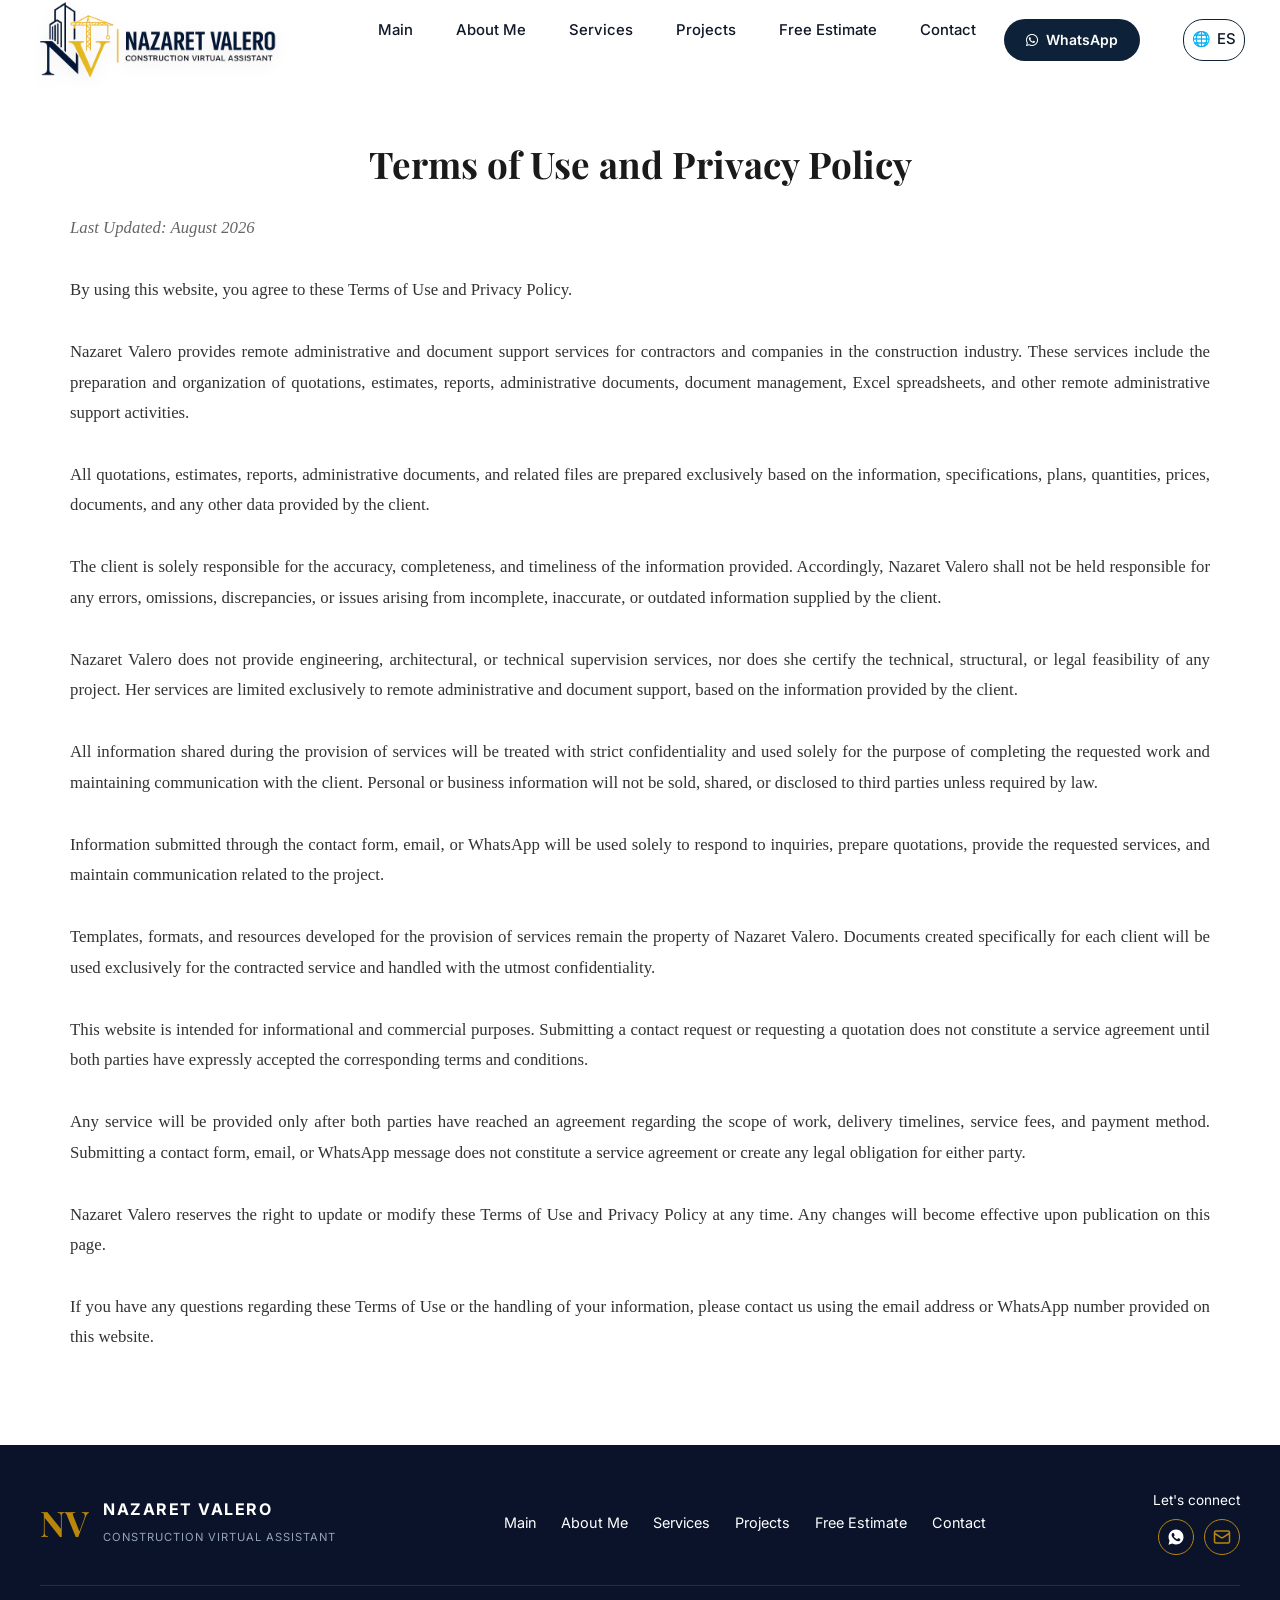
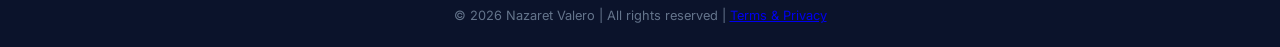
==== legal-en.html @ 1bdea9a3 "Add files via upload" ====
<!DOCTYPE html>
<html lang="en">
<head>
    <meta charset="UTF-8">
    <meta name="viewport" content="width=device-width, initial-scale=1.0">
    <meta name="google" content="notranslate">
    <title>Nazaret Valero | Construction Virtual Assistant</title>
    <!-- Tipografía Profesional Google Fonts -->
    <link rel="preconnect" href="https://fonts.googleapis.com">
    <link rel="preconnect" href="https://fonts.gstatic.com" crossorigin>
    <link href="https://fonts.googleapis.com/css2?family=Inter:wght@400;500;600;700&family=Playfair+Display:wght@600;700&display=swap" rel="stylesheet">
    
    <!-- CONEXIÓN CON EL CSS -->
    <link rel="stylesheet" href="Nazaret-styles.css">
    <link rel="stylesheet" href="https://cdnjs.cloudflare.com/ajax/libs/font-awesome/6.4.0/css/all.min.css">
</head>
<body>

    <!-- 1. BARRA DE NAVEGACIÓN SUPERIOR -->
<!-- 1. BARRA DE NAVEGACIÓN SUPERIOR -->
<header class="main-header">
  <div class="nav-container">
    
    <div class="logo-area">
      <img src="imagenes.img/logo.jpeg" alt="Nazaret Valero Logo" class="logo">
    </div>

    <!-- Botón hamburguesa con su función de clic -->
    <button class="menu-toggle" id="menu-toggle" onclick="toggleMenu()" aria-label="Abrir menú">
      <i class="fas fa-bars"></i>
    </button>

    <!-- Menú desplegable -->
    <nav class="nav-links" id="nav-links">
      <a href="Nazareten-index.html#hero" data-i18n="navHome" aria-label="Inicio" onclick="closeMenu()">Main</a>
      <a href="Nazareten-index.html#about" data-i18n="navAbout" onclick="closeMenu()">About Me</a>
      <a href="Nazareten-index.html#services" data-i18n="navServices" onclick="closeMenu()">Services</a>
      <a href="Nazareten-index.html#portfolio" data-i18n="navPortfolio" onclick="closeMenu()">Projects</a>
      <a href="Nazareten-index.html#free-estimate" data-i18n="navEstimate" onclick="closeMenu()">Free Estimate</a>
      <a href="Nazareten-index.html#contact" data-i18n="navContact" onclick="closeMenu()">Contact</a>

      <!-- Botones de acción integrados para que bajen en el menú móvil -->
      <a href="https://wa.me/573196972645" target="_blank" class="whatsapp-btn">
        <i class="fab fa-whatsapp"></i> WhatsApp
      </a>

      <a href="legal-es.html" class="lang-btn">
  🌐  <span id="lang-text">ES</span>
      </a>
    </nav>

  </div>
</header>

<main class="legal-container">
  <h1>Terms of Use and Privacy Policy</h1>
  <p><em>Last Updated: August 2026</em></p>

  <p>By using this website, you agree to these Terms of Use and Privacy Policy.</p>

  <p>Nazaret Valero provides remote administrative and document support services for contractors and companies in the construction industry. These services include the preparation and organization of quotations, estimates, reports, administrative documents, document management, Excel spreadsheets, and other remote administrative support activities.</p>

  <p>All quotations, estimates, reports, administrative documents, and related files are prepared exclusively based on the information, specifications, plans, quantities, prices, documents, and any other data provided by the client.</p>

  <p>The client is solely responsible for the accuracy, completeness, and timeliness of the information provided. Accordingly, Nazaret Valero shall not be held responsible for any errors, omissions, discrepancies, or issues arising from incomplete, inaccurate, or outdated information supplied by the client.</p>

  <p>Nazaret Valero does not provide engineering, architectural, or technical supervision services, nor does she certify the technical, structural, or legal feasibility of any project. Her services are limited exclusively to remote administrative and document support, based on the information provided by the client.</p>

  <p>All information shared during the provision of services will be treated with strict confidentiality and used solely for the purpose of completing the requested work and maintaining communication with the client. Personal or business information will not be sold, shared, or disclosed to third parties unless required by law.</p>

  <p>Information submitted through the contact form, email, or WhatsApp will be used solely to respond to inquiries, prepare quotations, provide the requested services, and maintain communication related to the project.</p>

  <p>Templates, formats, and resources developed for the provision of services remain the property of Nazaret Valero. Documents created specifically for each client will be used exclusively for the contracted service and handled with the utmost confidentiality.</p>

  <p>This website is intended for informational and commercial purposes. Submitting a contact request or requesting a quotation does not constitute a service agreement until both parties have expressly accepted the corresponding terms and conditions.</p>

  <p>Any service will be provided only after both parties have reached an agreement regarding the scope of work, delivery timelines, service fees, and payment method. Submitting a contact form, email, or WhatsApp message does not constitute a service agreement or create any legal obligation for either party.</p>

  <p>Nazaret Valero reserves the right to update or modify these Terms of Use and Privacy Policy at any time. Any changes will become effective upon publication on this page.</p>

  <p>If you have any questions regarding these Terms of Use or the handling of your information, please contact us using the email address or WhatsApp number provided on this website.</p>
</main>

<!-- PIE DE PÁGINA (FOOTER) -->
<footer class="main-footer">
  <div class="footer-container">
    
    <!-- Branding -->
    <div class="footer-brand">
     <span class="brand-monogram notranslate" translate="no">NV</span>
      <div class="brand-text">
        <h3>NAZARET VALERO</h3>
        <span>CONSTRUCTION VIRTUAL ASSISTANT</span>
      </div>
    </div>

    <!-- Links de Navegación -->
    <ul class="footer-nav">
      <li><a href="Nazareten-index.html#hero" aria-label="Inicio">Main</a></li>
      <li><a href="Nazareten-index.html#about">About Me</a></li>
      <li><a href="Nazareten-index.html#services">Services</a></li>
      <li><a href="Nazareten-index.html#portfolio">Projects</a></li>
      <li><a href="Nazareten-index.html#free-estimate">Free Estimate</a></li>
      <li><a href="Nazareten-index.html#contact">Contact</a></li>
    </ul>

       <!-- Contacto Directo: WhatsApp y Email (Iconos Circulares) -->
    <div class="footer-social">
      <span>Let's connect</span>
      <div class="social-icons">
        <!-- Icono WhatsApp Circular -->
        <a href="https://wa.me/573196972645" target="_blank" title="WhatsApp" class="btn-footer-circle btn-wa-circle">
          <svg width="18" height="18" viewBox="0 0 24 24" fill="#ffffff"><path d="M12.031 2c-5.517 0-9.993 4.476-9.993 9.993 0 1.763.459 3.483 1.332 5.003l-1.417 5.176 5.297-1.389c1.472.802 3.137 1.222 4.781 1.222 5.517 0 9.993-4.476 9.993-9.993s-4.476-9.993-9.993-9.993zm5.834 14.161c-.247.693-1.221 1.282-1.996 1.448-.528.113-1.218.204-3.535-.757-2.966-1.229-4.872-4.248-5.02-4.444-.147-.197-1.201-1.602-1.201-3.056 0-1.454.757-2.17 1.026-2.463.269-.293.588-.366.783-.366.196 0 .392.001.563.01.183.009.429-.069.672.514.247.593.842 2.054.915 2.203.073.149.122.322.024.516-.098.196-.147.319-.293.491-.147.172-.31.385-.443.518-.147.147-.301.307-.129.602.172.295.765 1.263 1.642 2.045 1.129 1.004 2.08 1.315 2.375 1.462.295.147.466.122.638-.073.172-.196.735-.857.931-1.151.196-.295.392-.245.662-.147.269.098 1.716.809 2.01 1.054.295.245.295.589.048 1.282z"/></svg>
        </a>
        
        <!-- Icono Email Circular con enlace directo -->
    <!-- Abre directamente la pantalla de redacción de Gmail -->
<a href="https://mail.google.com/mail/?view=cm&fs=1&to=valeronazaretassistant@gmail.com" target="_blank" title="Email" class="btn-footer-circle">
  <svg width="18" height="18" viewBox="0 0 24 24" fill="none" stroke="#b8860b" stroke-width="2">
    <rect x="2" y="4" width="20" height="16" rx="2"/>
    <path d="m22 7-8.97 5.7a1.94 1.94 0 0 1-2.06 0L2 7"/>
  </svg>
</a>
      </div>
    </div>

  </div>
  
  <div class="footer-bottom">
    <p>© 2026 Nazaret Valero | All rights reserved | <a href="legal-en.html/" class="legal-link">Terms & Privacy</a></p>
  </div>

</footer>
    <!-- CONEXIÓN CON EL JAVASCRIPT -->
    <script src="Nazaret-script.js"></script>
</body>
</html>
---- Nazaret-styles.css ----
/* ==========================================================================
   NAZARET VALERO - ARCHIVO CSS COMPLETAMENTE NUEVO (CORREGIDO)
   ========================================================================== */

*, *::before, *::after {
    box-sizing: border-box;
    margin: 0;
    padding: 0;
}

html {
    scroll-behavior: smooth;
}

body {
    font-family: 'Inter', sans-serif;
    background-color: #ffffff;
    color: #1e293b;
    line-height: 1.6;
}

/* 1. Barra superior con altura fija */
.main-header {
    z-index: 1000;
    padding: 0;
    height: 80px; /* Fijamos la altura de la barra para que no crezca */
    position: relative;
    background-color: #ffffff; /* Ajusta al color de tu cabecera */
}

/* 2. Contenedor que mantiene todo alineado */
.nav-container {
    max-width: 1270px;
    margin: 0 auto;
    padding: 0 20px;
    height: 100%;
    display: flex;
    justify-content: space-between;
    align-items: center;
    position: relative; /* Mantiene la referencia para el logo */
}

/* 3. Área del logo liberada del tamaño de la barra */
.logo-area {
    position: absolute; /* ¡Clave! Lo saca del flujo para que no altere el alto de la barra */
    left: 0px;
    top: 60%;
    transform: translateY(-50%); /* Centra el logo perfectamente con respecto a la barra */
    z-index: 1001;
}

/* 4. Tu logo con el tamaño grande que necesitas */
.logo {
    height: 200px; /* Aquí le das el tamaño grande que quieras para que se lean perfecto las letras */
    width: auto;
    display: block;
    filter: drop-shadow(0px 4px 8px rgba(0, 0, 0, 0.08)); /* Sombra suave para que resalte si sobresale */
}

/* 5. Asegurar que los enlaces sigan a la derecha sin moverse */
.nav-links {
    margin-left: auto; /* Empuja el menú a la derecha */
    display: flex;
    gap: 3px;
    list-style: none;
}

.nav-links a {
    color: #111827 !important;
    text-decoration: none;
    font-weight: 500;
    font-size: 0.93rem;
    margin-left: 30px;
    margin-right: 10px;
    transition: color 0.3s ease;
}

.nav-links a:hover {
    color: #a38136 !important; /* Naranja Óxido */
}

/* Estilo principal del botón de WhatsApp */
.nav-links a.whatsapp-btn {
    display: inline-flex;
    align-items: center;
    gap: 8px;
    background-color: #0d2238; /* Azul oscuro */
    color: #ffffff !important; /* El !important asegura que las letras sean BLANCAS */
    padding: 10px 22px;
    border-radius: 50px;
    text-decoration: none;
    font-weight: 600;
    font-size: 14px;
    transition: all 0.3s ease;
    margin-left: 15px;
}

/* Forzar que el icono de Font Awesome también sea blanco */
.nav-links a.whatsapp-btn i {
    color: #ffffff !important;
    font-size: 14px;
}

/* Efecto al pasar el cursor por encima (Hover) */
.nav-links a.whatsapp-btn:hover {
    background-color: #1a365d;
    color: #a38136 !important;
}
/* Tamaño del icono de WhatsApp */
.whatsapp-btn i {
    font-size: 14px;
}

.lang-btn {
  background: transparent;
  border: 1px solid #0d2238;
  color: #0d2238;
  padding: 6px 8px;
  border-radius: 20px;
  cursor: pointer;
  font-weight: 600;
  font-size: 14px;
  display: inline-flex;
  align-items: center;
  gap: 6px;
  transition: all 0.3s ease;
}

.lang-btn:hover {
  background: #0d2238;
  color: #ffffff;
}

/* ======================================================
   SOLO PARA CELULARES (No altera nada en computadora)
   ====================================================== */
@media screen and (max-width: 1140px) {
  /* 1. Permite que el encabezado se ajuste en pantalla pequeña */
  html body .header,
  html body .main-header {
    height: auto !important;
    min-height: 0;
    padding: 0;
    margin: 0;
  }
/* =======================================================
   LOGO GIGANTE E IMPONENTE CON CERO ESPACIO BLANCO
   ======================================================= */
@media screen and (max-width: 1140px) {

  /* 1. Contenedor general en columna, apretadísimo */
  html body .nav-container {
    display: flex !important;
    flex-direction: column !important;
    align-items: center !important;
    justify-content: space-between !important;
    padding: 0 15px 0 0;
    height: auto !important;
    min-height: 0 !important;
    width: 100% !important;
    box-sizing: border-box !important;
  }

  /* 2. Caja contenedora del logo que ACTÚA COMO MÁSCARA de recorte */
  html body .logo-area {
    position: static !important;
    transform: none !important;
    margin: 30px !important;
    padding: 0 !important;
    display: flex !important;
    justify-content: center !important;
    align-items: center !important;
    max-height: 65px !important;  /* <- AQUÍ LIMITAMOS EL ALTO VISIBLE DE LA BARRA (puedes probar entre 55px y 70px) */
    overflow: hidden !important;    /* Esto corta y oculta mágicamente todo el aire blanco de arriba y abajo */
  }

  /* 3. El logo a tus requeridos 250px (o el tamaño enorme que buscabas) */
  html body img.logo,
  html body .logo-area img,
  html body .logo {
    width: auto !important;   
    max-width: 100%;
    height: 220px !important;
    display: block !important;
    margin: -15px 0 -10px 0px !important;   /* <- ESTO MUEVE LA IMAGEN HACIA ARRIBA/ABAJO para centrar solo el texto y la grúa */
  }

  /* 4. Botón de menú hamburguesa pegadito abajo */
  html body .menu-toggle,
  html body .hamburger,
  html body button {
    margin: -10px 0 0 0 !important;
    align-self: center;
  }

  /* 1. Mueve la foto hacia la derecha para que la laptop no toque el texto */
  html body .hero-section {
    background-image: linear-gradient(
      to bottom,
      rgba(255, 255, 255, 0.95) 0%,
      rgba(255, 255, 255, 0.90) 65%,
      rgba(255, 255, 255, 0.02) 100%
    ), url('imagenes.img/casco.jpeg') !important;
    background-position: 85% center !important; /* Empuja la laptop hacia la derecha fuera del texto */
    background-size: cover !important;
  }
}
/* =======================================================
   DISEÑO MÓVIL: Logo arriba imponente + Menú abajo
   ======================================================= */

  /* 5. Organiza los enlaces en celular sin que se monten */
  .nav-links {
    margin-left: 0 !important;
    justify-content: center;
    width: 100%;
    flex-wrap: wrap;
    gap: 8px 10px;
  }

  .nav-links a {
    font-size: 11px !important;
  }

  .nav-links a.whatsapp-btn {
    margin-left: 0 !important;
    padding: 6px 14px !important;
    font-size: 12px !important;
  }

  .lang-btn {
    padding: 5px 10px !important;
    font-size: 12px !important;
  }
}

/* Oculta la barra superior emergente de Google Translate */
.goog-te-banner-frame, .skiptranslate {
  display: none !important;
}
body {
  top: 0px !important;
}

/* ======================================================
   BOTÓN HAMBURGUESA CORPORATIVO
   ====================================================== */
.menu-toggle {
  display: none;
  background: transparent;
  border: 2px solid #0d2238; /* Borde azul marino elegante */
  border-radius: 8px;
  color: #0d2238;           /* Las tres rayitas en azul marino */
  font-size: 20px;
  padding: 6px 12px;
  cursor: pointer;
  transition: all 0.3s ease;
}

.menu-toggle:hover {
  background-color: #0d2238;
  color: #ffffff;           /* Se invierte a fondo azul con rayitas blancas al pasar el cursor */
}

/* ======================================================
   DESPLIEGUE DEL MENÚ MÓVIL
   ====================================================== */
@media (max-width: 992px) {
  .menu-toggle {
    display: block; /* Muestra el botón en pantallas pequeñas */
  }

  /* Fondo Plateado Corporativo elegante con animación */
  .nav-links {
    display: flex !important;
    flex-direction: column;
    align-items: center;
    position: absolute;
    top: 100%;
    left: 0;
    width: 100%;
    
    /* Color Plateado / Gris ejecutivo impecable */
    background-color: #f1f5f9 !important; 
    border-bottom: 3px solid #0d2238;
    box-shadow: 0px 10px 20px rgba(0, 0, 0, 0.12);
    z-index: 1000;
    gap: 15px;
    
    /* Oculto por defecto con animación suave */
    opacity: 0;
    visibility: hidden;
    transform: translateY(-10px);
    max-height: 0;
    overflow: hidden;
    transition: all 0.35s ease-in-out;
  }

  /* Estado cuando se abre el menú */
  .nav-links.open,
  .nav-links.active {
    opacity: 1;
    visibility: visible;
    transform: translateY(0);
    max-height: 600px;
    padding: 25px 0 30px 0;
  }

  .nav-links a:not(.whatsapp-btn) {
    width: 80%;
    text-align: center;
    padding-bottom: 8px;
    border-bottom: 1px solid rgba(13, 34, 56, 0.06);
  }


  /* Ajuste de margen para que los elementos queden alineados en columna */
  .nav-links a,
  .nav-links .lang-btn {
    margin-left: 0 !important;
    margin-right: 0 !important;
  }
}

/* --- SECCIÓN HERO CON FONDO Y DIFUMINADO --- */
.hero-section {
    position: relative;
    padding: 100px 0;             /* Espaciado amplio arriba y abajo */
    width: 100%;
    
    /* Carga de la imagen de fondo + El degradado difuminado a la izquierda */
    background-image: 
        linear-gradient(to right, 
            #ffffff 18%,          /* Totalmente blanco hasta el 35% a la izquierda para leer bien */
            rgba(255, 255, 255, 0.65) 38%, /* Comienza a transparentarse */
            rgba(255, 255, 255, 0) 68%    /* 100% transparente a la derecha para ver la foto */
        ),
        url('imagenes.img/casco.jpeg'); /* Tu foto del casco */
        
    background-size: cover;       /* Ocupa todo el espacio disponible */
    background-position: center right; /* Alinea la foto a la derecha */
    background-repeat: no-repeat;
}

.hero-container {
    max-width: 1230px;
    margin: 0 auto;
    padding: 0 3px;
}

.hero-content {
    max-width: 580px;            /* Limita el ancho del texto dentro de la zona blanca difuminada */
    text-align: left;
}

/* ESTILO DE LA PÍLDORA (HERO BADGE PILL) */
.hero-badge-pill {
    display: inline-block;
    background-color: #e1e2e4;    /* Fondo suave de la píldora */
    color: #556b82;               /* Color del texto */
    padding: 8px 18px;            /* Relleno interno */
    border-radius: 30px;          /* Forma de cápsula/píldora */
    font-size: 12px;
    font-weight: 700;
    letter-spacing: 1.2px;
    text-transform: uppercase;
    margin-bottom: 25px;
}

.hero-content h1 {
    font-size: 44px;
    line-height: 1.2;
    color: #0d2238;
    font-family: 'Playfair Display', serif, Georgia;
    margin-bottom: 20px;
}

.hero-content p {
    font-size: 17px;
    color: #4a5568;
    line-height: 1.6;
    margin-bottom: 35px;
    text-align: justify;
    text-justify: inter-word;
    hyphens: none;
    -webkit-hyphens: none;
}

@media screen and (max-width: 1140px) {

  /* 5. Párrafo descriptivo: contenedor más estrecho + legibilidad sobre la laptop */
  html body .hero-content p,
  html body .hero h1,
  html body .hero p,
  html body .hero-description {
    width: 95% !important;
    max-width: 100%;
    padding: 0 -30px;
    margin-left: auto !important;
    margin-right: auto !important;
    text-shadow: 0px 0px 8px rgba(255, 255, 255, 0.9) !important;
  }

  /* 1. Centra la etiqueta de "ASISTENTE VIRTUAL..." */
  html body .hero-content h1,
  html body .hero-content,
  html body .tag {
    margin-left: auto !important;
    margin-right: auto !important;
    text-align: center !important;
  }

  /* 2. Centra el título principal */
  html body .hero h1,
  html body .hero-title {
    text-align: center !important;
  }

  /* 3. Centra los botones de llamado a la acción */
  html body .hero-actions {
    display: flex !important;
    flex-direction: column !important; /* Los apila para que se adapten mejor al celular */
    align-items: center !important;
    justify-content: center !important;
    width: 100% !important;

  }
}


/* BOTONES */
.hero-actions {
    display: flex;
    gap: 15px;
    align-items: center;
}

/* --- ESTILO BASE DEL MENÚ FLOTANTE --- */

.features-bar-wrapper {
    max-width: 900px;
    margin: 0 auto;
    padding: 0 20px;
    position: relative;
    z-index: 30;            /* Asegura que quede POR ENCIMA de la foto y de About Me */
    margin-top: 50px;
    margin-bottom: -130px;   /* <--- ESTE VALOR LA HACE BAJAR. Si la quieres aún más abajo, pon -85px */
}


.features-bar {
    /* Tono grisáceo/beige con más fuerza y opacidad */
    background: rgba(225, 218, 208, 0.92); 
    
    /* Mantiene el desenfoque suave para el toque profesional */
    backdrop-filter: blur(12px);
    -webkit-backdrop-filter: blur(12px);
    
    border-radius: 16px;
    padding: 20px 30px;
    display: flex;
    align-items: center;
    justify-content: space-around;
    
    /* Borde sutil para darle contraste */
    border: 1px solid rgba(255, 255, 255, 0.4);
    
    /* Sombra con más cuerpo para que resalte sobre el fondo */
    box-shadow: 0 12px 28px rgba(0, 0, 0, 0.12);
}

.feature-item {
    display: flex;
    align-items: center;
    gap: 8px;
    color: #0d2238; /* Azul oscuro legible */
    font-weight: 600;
    font-size: 14px;
    white-space: nowrap;
}

.feature-item i {
    font-size: 15px;
    color: #0d2238;
}

.feature-divider {
    width: 1px;
    height: 18px;
    background-color: #d8d0c5; /* Divisor en tono crema más oscuro */
}


/* ===================================================
   CÓDIGO RESPONSIVE ÚNICAMENTE (@media)
   =================================================== */

/* Laptops pequeñas y Tablets horizontales */
@media (max-width: 902px) {
  .features-bar {
    padding: 14px 15px;
  }

  .feature-item {
    font-size: 12px;
    gap: 6px;
  }
}

/* Pantallas de celular y Tablets verticales */
@media (max-width: 768px) {
  .features-bar-wrapper {
    margin-bottom: -100px;
  }

  .features-bar {
    flex-wrap: wrap; /* Acomoda las píldoras en 2 filas */
    gap: 8px;
    justify-content: center;
    padding: 12px;
    background-color: #f5f0eb;
  }

  .feature-divider {
    display: none; /* Oculta las líneas verticales en móvil */
  }

  .feature-item {
    flex: 1 1 calc(50% - 10px); /* Hace que cada píldora mida exactamente la mitad del espacio */
    box-sizing: border-box;
    justify-content: center;
    background-color: #ffffff; /* Píldoras blancas internas para móvil */
    padding: 8px 4px;          /* Menos relleno a los lados para que quepa la palabra larga */
    border-radius: 25px;
    font-size: 11px;           /* Letra ligeramente más ajustada para que "Confidencialidad" entre perfecta */
    white-space: nowrap;       /* Fuerza a que el texto no se rompa */
    box-shadow: 0 2px 5px rgba(0,0,0,0.04);
  }
}


.btn-primary {
    background-color: #0d2238;
    color: #ffffff !important;
    padding: 14px 28px;
    border-radius: 30px;
    text-decoration: none;
    font-weight: 600;
    font-size: 15px;
    display: inline-flex;
    align-items: center;
    gap: 10px;
    transition: all 0.3s ease;
}

.btn-primary:hover {
    background-color: #1a365d;
}

.btn-secondary {
    background-color: #ffffff;
    color: #0d2238 !important;
    border: 1px solid #d0d7de;
    padding: 14px 28px;
    border-radius: 30px;
    text-decoration: none;
    font-weight: 600;
    font-size: 15px;
    display: inline-flex;
    align-items: center;
    gap: 10px;
    box-shadow: 0 2px 5px rgba(0,0,0,0.05);
    transition: all 0.3s ease;
}

.btn-secondary:hover {
    background-color: #f8fafc;
}

/* --- SECCIÓN ABOUT ME --- */
.about-section {
    padding: 80px 20px;
    background-color: #fcfbf9; /* Fondo suave de la página */
}

.about-container {
    max-width: 1450px;
    width: 95%;
    margin: 0 auto;
    display: flex;
    align-items: center;
    gap: 50px;
}

/* COLUMNA IZQUIERDA: TEXTO */
.about-content {
    flex: 1;
    max-width: 750px;
}

.about-content h2 {
    font-family: 'Playfair Display', Georgia, serif;
    font-size: 40px;
    color: #0d2238;
    margin-bottom: 20px;
    text-align: center;
    font-weight: 800;
}

.about-content p {
    font-family: Georgia, serif;
    font-size: 15px;
    line-height: 1.7;
    color: #4a5568;
    margin-bottom: 15px;
    font-weight: 300; /* <--- Esto le quita el aspecto de negrita pesada */
    text-justify: inter-word;
    max-width: 800px;
    text-align: justify;
}

/* CONTENEDOR DE LA DERECHA */
.about-image-wrapper {
    flex: 0 0 300px; /* Le damos menos espacio proporcional para reducir tamaño */
    display: flex;
    justify-content: center;
    align-items: center;
    width: auto;
}

.about-image-wrapper img {
    width: 340px;
    height: 400px;
    object-fit: cover;
    border-radius: 16px;
}

/* LA TARJETA FLOTANTE (ESTILO MISIÓN/VISIÓN) */
.about-photo-card {
    background-color: transparent;
    padding: 0;
    border-radius: 16px; /* Bordes redondeados suavemente */
    max-width: none; /* <--- TAMAÑO REDUCIDO A LA MITAD */
    width: auto;
    
    /* EL BORDE DORADO A LA IZQUIERDA QUE ME SEÑALASTE */
    border-left: 6px solid #a38136; 
    
    /* Sombra suave e imperceptible para el efecto flotante */
    box-shadow:none;
    border-top: none;
    border-right: none;
    border-bottom: none;
}

/* LA FOTO DENTRO DE LA TARJETA */
.about-photo {
    width: 100%;
    height: auto;
    border-radius: 12px;
    display: block;
    object-fit: cover;
    box-shadow: 0 8px 20px rgba(0, 0, 0, 0.08);
}

/* RESPONSIVE MÓVIL */
@media (max-width: 868px) {
    .about-container {
        flex-direction: column-reverse;
        gap: 30px;
    }
}

@media (max-width: 768px) {
    .about-image-wrapper {
        max-width: 290px;
        margin: 0 auto;
    }

    .about-image-wrapper img {
        height: 360px;
    }
}

/* ==========================================
   SECCIÓN: MY SERVICES (Grid 3x2)
   ========================================== */

/* Contenedor principal de la sección */
.services-section {
    padding: 30px 20px;
    
    /* CAMBIO DE COLOR DE FONDO: Tono crema/arena sofisticado que contrasta con el blanco */
    background-color: #fcfbf9; 
    
    text-align: center;
    position: relative;

}

/* Título principal */
.services-title {
    font-family: 'Playfair Display', Georgia, serif;
    font-size: 40px;
    color: #0d2238;
    margin-bottom: 8px;
    font-weight: 700;
    text-align: center;
}

/* Subtítulo */
.services-subtitle {
    font-family: Georgia, serif;
    font-size: 17px;
    color: #4b525c;
    margin-bottom: 40px;
    text-align: center;
}

/* CUADRÍCULA: 3 COLUMNAS Y 2 FILAS */
.services-container {
    display: grid;
    grid-template-columns: repeat(3, 1fr); /* Crea exactamente 3 columnas iguales */
    gap: 25px;                            /* Espacio uniforme entre tarjetas */
    max-width: 1450px;                    /* Ancho ideal para acomodar las 3 tarjetas */
    width: 100%;
    margin: 0 auto;                       /* Centra la cuadrícula en la pantalla */
}

/* ESTILO DE CADA TARJETA CON EL BORDE DORADO LATERAL */
.service-card {
    background-color: #ffffff;
    padding: 28px 22px;
    border-radius: 12px; /* Bordes redondeados finos */
    
    /* EL DETALLE DORADO LATERAL (Igual al estilo de la foto) */
    border-left: 5px solid #a38136 ; /* Puedes ajustar este código hexadecimal a tu tono dorado exacto */
    
    /* Bordes sutiles para los otros 3 lados */
    border-top: 1px solid rgba(0, 0, 0, 0.04);
    border-right: 1px solid rgba(0, 0, 0, 0.04);
    border-bottom: 1px solid rgba(0, 0, 0, 0.04);
    
    /* Sombra suave e imperceptible para el efecto flotante */
    box-shadow: 0 8px 20px rgba(0, 0, 0, 0.04);
    
    text-align: center;
    transition: transform 0.25s ease, box-shadow 0.25s ease;
}

/* EFECTO AL PASAR EL MOUSE (Hover elegante) */
.service-card:hover {
    box-shadow: 0 12px 28px rgba(0, 0, 0, 0.08); /* La sombra se acentúa */
}

/* Iconos */
.service-icon {
    font-size: 28px;
    margin-bottom: 12px;
    display: inline-block;
}

/* Título de la tarjeta */
.service-card h3 {
    font-family: 'Playfair Display', Georgia, serif;
    font-size: 19px;
    font-weight: 700;
    color: #0d2238;
    margin-bottom: 10px;
}

/* Párrafo interno */
.service-card p {
    font-family: Georgia, serif;
    font-size: 13.5px;
    line-height: 1.6;
    color: #64748b;
    margin: 0;
    font-weight: 400 !important;
}

/* ADAPTACIÓN MÓVIL Y TABLET */
@media (max-width: 992px) {
    .services-container {
        grid-template-columns: repeat(2, 1fr); /* 2 columnas en pantallas medianas */
    }
}

@media (max-width: 600px) {
    .services-container {
        grid-template-columns: 1fr; /* 1 columna en teléfonos */
    }
}

/* ==========================================
   PORTFOLIO SECTION (Fondo Blanco y 2x2)
   ========================================== */

/* Fondo blanco exclusivo para esta sección */
.services-section.bg-white {
  background-color:#fcfbf9!important;
}

.portfolio-hero-header {
  position: relative !important;
  z-index: 2 !important;
  display: block !important; /* Nos aseguramos de que no esté en 'none' */
  text-align: center !important;
  margin-bottom: 30px !important;
  font-family: 'Playfair Display', Georgia, 'Times New Roman', serif !important;
}

/* Fuerza la cuadrícula de 2 arriba / 2 abajo */
.portfolio-2x2 {
  display: grid !important;
  grid-template-columns: repeat(2, 1fr) !important;
  gap: 35px !important;
  margin-top: 30px !important;
}

/* Estilo y dimensiones de las tarjetas */
.portfolio-2x2 .service-card {
  padding: 35px 30px !important;
  min-height: 220px !important;
  box-shadow: 0 10px 30px rgba(0, 0, 0, 0.11);
}

/* Estilo del botón / enlace */
.portfolio-btn {
  display: inline-block !important;
  margin-top: 15px !important;
  font-size: 0.95rem !important;
  font-weight: bold !important;
  color: #1b365d !important;
  text-decoration: none !important;
}

.portfolio-btn:hover {
  color: #a38136 !important;

}

/* Responsive para dispositivos móviles */
@media (max-width: 768px) {
  .portfolio-2x2 {
    grid-template-columns: 1fr !important;
    gap: 20px !important;
  }
}

/* ==========================================
   ESTILOS EXCLUSIVOS PARA LA TARJETA 5 (WEB)
   ========================================== */

/* Etiqueta superior "LIVE WEBSITE PROJECT" */
.featured-badge {
  display: inline-block !important;
  font-size: 0.75rem !important;
  font-weight: bold !important;
  letter-spacing: 1px !important;
  color: #a38136  !important;
  background-color: #f7f5f0 !important;
  padding: 5px 12px !important;
  border-radius: 20px !important;
  margin-bottom: 15px !important;
  text-transform: uppercase !important;
}

.featured-content h3 {
  font-size: 1.35rem !important;
  color: #1b365d !important;
  margin-bottom: 10px !important;
  font-weight: bold !important;
}

.featured-content p {
  font-size: 0.98rem !important;
  color: #555555 !important;
  max-width: 750px !important;
  margin: 0 auto 20px auto !important;
  line-height: 1.6 !important;
}

/* Botón azul base */
.portfolio-btn-featured,
.portfolio-btn-featured:visited {
  display: inline-block !important;
  padding: 10px 22px !important;
  font-size: 0.95rem !important;
  font-weight: bold !important;
  color: #ffffff !important; /* Texto blanco siempre */
  background-color: #1b365d !important; /* Fondo azul fijo */
  border-radius: 6px !important;
  text-decoration: none !important;
  transition: color 0.25s ease, transform 0.25s ease !important;
}


/* Estado al pasar el cursor (Hover) */
.portfolio-btn-featured:hover,
a.portfolio-btn-featured:hover {
  background-color: #1b365d !important; /* Se mantiene en el mismo azul exacto */
  color: #a38136 !important; /* Fuerza el cambio de color del texto al dorado */
}

/* Tarjeta destacada de la página web (Con sombra estática y sin elevación) */
.featured-project-card {
  background-color: #ffffff !important;
  border-radius: 12px !important;
  padding: 35px 30px !important;
  margin-top: 35px !important;
  text-align: center !important;
  border-left: 5px solid #a38136 !important; /* Borde dorado lateral */
  position: relative !important;
  
  /* Sombra suave que la separa del fondo blanco */
  box-shadow: 0 10px 30px rgba(0, 0, 0, 0.11) !important;
}

/* Responsive para dispositivos móviles (Celulares) */
@media (max-width: 768px) {
  
  /* Ajustes para la tarjeta del proyecto web */
  .featured-project-card {
    padding: 25px 20px !important; /* Reduce el relleno interno */
    margin-top: 25px !important;    /* Espacio superior más ajustado */
  }

  .featured-content h3 {
    font-size: 1.2rem !important;  /* Tamaño de título cómodo para pantallas pequeñas */
  }

  .featured-content p {
    font-size: 0.9rem !important;   /* Texto de descripción adaptado */
    margin-bottom: 15px !important;
  }

  .portfolio-btn-featured {
    width: 100% !important;         /* Hace que el botón ocupe todo el ancho en celular */
    text-align: center !important;
    padding: 12px 15px !important;  /* Un poco más de área táctil para facilitar el clic */
  }
}

/* ==========================================
   MARCO PRINCIPAL CON EDIFICIO Y TARJETAS TRANSLÚCIDAS
   ========================================== */

/* 1. Contenedor principal con la foto del edificio de fondo */
.portfolio-hero-card {
  position: relative !important;
  border-radius: 24px !important;
  padding: 55px 40px !important;
  overflow: hidden !important;
  
  /* Carga la imagen 'negro.jpg' con un filtro oscuro transparente por encima */
  background: linear-gradient(rgba(15, 20, 28, 0.35), rgba(15, 20, 28, 0.35)), 
              url(imagenes.img/negro.jpeg) no-repeat center center / cover !important;
  background-attachment: fixed !important; /* <--- Esta línea crea el movimiento al hacer scroll */
  box-shadow: 0 20px 40px rgba(0, 0, 0, 0.3) !important;
}

/* Textos del encabezado superior */
.portfolio-tag {
  display: inline-block !important;
  font-size: 0.8rem !important;
  font-weight: bold !important;
  letter-spacing: 1.5px !important;
  color: #a38136 !important;
  margin-bottom: 10px !important;
  text-transform: uppercase !important;
}

.portfolio-hero-title {
  color: #ffffff !important;
  font-size: 2.1rem !important;
  font-weight: bold !important;
  margin-bottom: 12px !important;
}

.portfolio-hero-subtitle {
  color: #d1d5db !important;
  font-size: 0.98rem !important;
  max-width: 650px !important;
  margin: 0 auto 35px auto !important;
}

/* EFECTO DE DESENFOQUE Y FONDO PARA EL MARCO */
.portfolio-hero-card::before {
  content: "" !important;
  position: absolute !important;
  top: 0 !important;
  left: 0 !important;
  right: 0 !important;
  bottom: 0 !important;
  background: url(imagenes.img/negro.jpeg) no-repeat center center / cover !important;
  background-attachment: fixed !important;
  filter: blur(3px) brightness(1.2) !important; /* Desenfoca 4px el edificio y le da brillo */
  z-index: 0 !important;
}

/* 2. Tarjetas internas translúcidas (Efecto Glassmorphism como José Obras) */
.dark-card {
  background-color: rgba(255, 255, 255, 0.14) !important; /* Cristal ahumado transparente */
  backdrop-filter: blur(10px) !important; /* Difumina sutilmente el edificio detrás */
  -webkit-backdrop-filter: blur(10px) !important;
  border-radius: 16px !important;
  border: 1px solid rgba(255, 255, 255, 0.12) !important; /* Borde de cristal suave */
  border-left: 4px solid #a38136 !important; /* Acento dorado característico */
}

/* Textos dentro de las tarjetas */
.dark-card h3 {
  color: #ffffff !important;
  font-weight: bold !important;
}

.dark-card p {
  color: #e2e8f0 !important;
}

/* Enlaces View Document */
.dark-card .portfolio-btn {
  color: #f0c05a !important;
  text-decoration: none !important;
  font-weight: bold !important;
  transition: color 0.2s ease !important;
}

.dark-card .portfolio-btn:hover {
  color: #ffffff !important;
}

/* ==========================================
   SECCIÓN FREE ESTIMATE (COMPLETO)
   ========================================== */
.estimate-section {
  padding: 60px 20px;
  display: flex;
  justify-content: center;
  background-color: #f4f6f8;
  box-sizing: border-box;
}

.estimate-card {
  max-width: 1450px;
  width: 100%;
  background: #faf7f2;
  border-radius: 28px;
  display: flex;
  flex-direction: row;
  position: relative;
  overflow: hidden;
  box-shadow: 0 15px 35px rgba(0, 0, 0, 0.05);
  border: 1px solid #ebe5d8;
  box-sizing: border-box;
}

/* 1. LADO IZQUIERDO: IMAGEN + DEGRADADO DORADO DIAGONAL */
.estimate-image-wrapper {
  width: 42%;
  position: relative;
  min-height: 480px;
  box-sizing: border-box;
  filter: drop-shadow(6px 0 10px rgba(0, 0, 0, 0.22));
}

.estimate-image-side {
  position: absolute;
  top: 0;
  bottom: 0;
  left: 0;
  right: 6px; /* Fina franja para lucir el degradado */
  filter: drop-shadow(2px 0 8px rgba(0,0,0,.08));
  background-image: url('imagenes.img/freestimate.jpeg');
  background-size: cover;
  background-position: center;
  background-repeat: no-repeat;
  clip-path: polygon(0 0, 75% 0, 100% 100%, 0% 100%);
  z-index: 2;
}

/* Reemplaza solo la capa del difuminado por esta: */
.estimate-image-wrapper::after {
    content: "";
    position: absolute;
    inset: 0;
    pointer-events: none;
    z-index: 3;
}

/* 2. LADO DERECHO: TEXTO Y CONTENIDO RESPONSIVO */
.estimate-text-side {
  width: 58%;
  padding: 40px 35px 40px 20px;
  display: flex;
  flex-direction: column;
  justify-content: center;
  z-index: 3;
  box-sizing: border-box;
}

.badge-estimate {
  display: inline-flex;
  align-items: center;
  gap: 8px;
  background-color: #f2e9d8;
  color: #b8860b;
  font-size: 0.8rem;
  font-weight: 700;
  letter-spacing: 1.5px;
  padding: 6px 16px;
  border-radius: 20px;
  width: fit-content;
  margin-bottom: 16px;
}

.estimate-title {
  font-family: 'Playfair Display', Georgia, serif;
  font-size: 2rem;
  color: #0d1b2a;
  margin-top: 0;
  margin-bottom: 12px;
  font-weight: 700;
  line-height: 1.2;
}

.estimate-desc {
  color: #4a5568;
  font-size: 0.95rem;
  line-height: 1.5;
  margin-top: 0;
  margin-bottom: 22px;
}

/* CARACTERÍSTICAS (APILADAS PARA EVITAR DESBORDAMIENTO) */
.estimate-features {
  display: flex;
  flex-direction: column;
  gap: 12px;
  margin-bottom: 22px;
  width: 100%;
  box-sizing: border-box;
}

.feature-item {
  display: flex;
  align-items: center;
  gap: 12px;
  text-align: left;
  box-sizing: border-box;
}

.feature-icon {
  width: 38px;
  height: 38px;
  min-width: 38px;
  background: #f0e6d2;
  border-radius: 50%;
  display: flex;
  align-items: center;
  justify-content: center;
  margin: 0;
}

.feature-item h3 {
  font-size: 0.88rem;
  color: #0d1b2a;
  margin: 0 0 2px 0;
  font-weight: 700;
}

.feature-item p {
  font-size: 0.78rem;
  color: #64748b;
  line-height: 1.3;
  margin: 0;
}

/* BOTÓN Y FOOTER */
.estimate-action-wrapper {
  display: flex;
  flex-direction: column;
  align-items: center;
  width: 100%;
}

.btn-estimate {
  background-color: #0b192c;
  color: #ffffff;
  padding: 13px 26px;
  border-radius: 30px;
  text-decoration: none;
  font-weight: 600;
  font-size: 0.92rem;
  display: inline-flex;
  align-items: center;
  gap: 10px;
  transition: transform 0.2s, background-color 0.2s;
}

.btn-estimate:hover {
  background-color: #1e293b;
  transform: translateY(-2px);
}

.footer-tag-container {
  margin-top: 12px;
  display: flex;
  flex-direction: column;
  align-items: center;
}

.estimate-footer-tag {
  font-style: italic;
  font-size: 0.85rem;
  color: #64748b;
  margin: 0;
}

.gold-brush-line {
  width: 100%;
  height: 3px;
  background: linear-gradient(90deg, transparent, #d4af37, transparent);
  border-radius: 2px;
  margin-top: 4px;
}

/* ==========================================
   ADAPTACIÓN MÓVIL (RESPONSIVE) - FREE ESTIMATE
   ========================================== */
@media (max-width: 900px) {
  .estimate-card {
    flex-direction: column;
  }

  .estimate-image-wrapper {
    width: 100%;
    min-height: 220px;
  }

  .gold-border,
  .estimate-image-side {
    clip-path: none;
    right: 0;
  }

  .gold-border {
    height: 4px;
    top: auto;
    bottom: 0;
    background: linear-gradient(90deg, #f3e5ab 0%, #d4af37 50%, #aa7c11 100%);
  }

  .estimate-image-side {
    bottom: 4px;
  }

  /* --- AJUSTES DE CONTENEDOR Y CÁPSULAS PARA MÓVIL --- */
  .estimate-text-side {
    width: 100% !important;
    padding: 24px 12px !important; /* Espaciado interno seguro */
    box-sizing: border-box;
  }

  .estimate-features {
    width: 100% !important;
    box-sizing: border-box;
    display: flex;
    flex-direction: column;
    gap: 12px;
  }

  .feature-item {
    width: 100% !important;
    max-width: 100% !important;
    min-width: 0;
    box-sizing: border-box !important;
    display: flex;
    flex-direction: column;
    align-items: center;
    padding: 12px 8px !important; /* Mantiene la forma limpia de cápsula */
    background: #ffffff;
    border-radius: 20px;
    gap: 8px;
    margin: 0 !important;
  }

  .feature-item p {
    font-size: 0.8rem !important; /* Ajusta la letra para que el texto fluya sin salirse */
    line-height: 1.3;
    text-align: center;
    margin: 0;
    width: 100%;
    word-break: break-all;
    overflow-wrap: anywhere;
    white-space: normal;
  }
}

/* ==========================================
   SECCIÓN DE CONTACTO
   ========================================== */
.contact-section {
  padding: 80px 20px;
  background-color: #fcfbf9;
}

.contact-tag {
  background-color: #f2e9d8 !important; /* El color gris clarito/suave de la píldora */
  color: #c29b38 !important;            /* El texto en tono dorado */
  box-shadow: none !important;           /* Quita la sombra marcada */
  border: none !important;               /* Sin bordes marcados */
  border-radius: 20px !important;        /* Curva totalmente los bordes en forma de cápsula */
  padding: 6px 16px !important;          /* Le da el espacio interno adecuado */
  display: inline-block !important;      /* Asegura que tome la forma del texto */
  font-weight: 600 !important;
  letter-spacing: 1px !important;
}

.contact-card {
  max-width: 1450px;
  margin: 0 auto;
  background: #f5f5f3; /* Tono crema beige claro exacto de la referencia */
  border-radius: 24px;
  padding: 55px;
  display: grid;
  grid-template-columns: 1fr auto 1.2fr;
  gap: 40px;
  box-shadow: 0 20px 40px rgba(0, 0, 0, 0.18);
}

/* ==========================================
   CAMPOS DEL FORMULARIO DE CONTACTO
   ========================================== */
.contact-card input,
.contact-card textarea,
.contact-form input,
.contact-form textarea,
form input,
form textarea {
  width: 100% !important;
  background-color: #ffffff !important; /* Blanco puro para destacar sobre el crema */
  border: 1.5px solid #cbd5e1 !important; /* Borde gris suave bien definido */
  border-radius: 10px !important;
  padding: 12px 16px !important;
  font-size: 0.95rem !important;
  color: #0b132b !important;
  outline: none !important;
  box-shadow: 0 2px 4px rgba(0, 0, 0, 0.02) !important;
  transition: all 0.25s ease !important;
}

/* Efecto al pasar el cursor (Hover) */
.contact-card input:hover,
.contact-card textarea:hover,
form input:hover,
form textarea:hover {
  border-color: #94a3b8 !important;
}

/* Efecto al hacer clic para escribir (Focus) */
.contact-card input:focus,
.contact-card textarea:focus,
form input:focus,
form textarea:focus {
  border-color: #b8860b !important; /* Borde dorado */
  box-shadow: 0 0 0 3px rgba(184, 134, 11, 0.18) !important; /* Halo dorado suave */
}

/* Color del texto de ayuda (Placeholder) */
.contact-card input::placeholder,
.contact-card textarea::placeholder,
form input::placeholder,
form textarea::placeholder {
  color: #94a3b8 !important;
  font-size: 0.9rem !important;
}

.contact-tag {
  color: #b8860b;
  font-weight: 700;
  font-size: 0.8rem;
  letter-spacing: 1.5px;
  text-transform: uppercase;
}

.contact-title {
  font-family: 'Playfair Display', Georgia, serif;
  font-size: 2.4rem;
  color: #0b132b;
  margin: 10px 0 15px 0;
  font-weight: 700;
}

.contact-desc {
  color: #475569;
  font-size: 0.95rem;
  line-height: 1.6;
  margin-bottom: 35px;
}

.info-list {
  display: flex;
  flex-direction: column;
  gap: 22px;
  margin-bottom: 35px;
}

.info-item {
  display: flex;
  align-items: flex-start;
  gap: 16px;
}

.info-icon {
  width: 46px;
  height: 46px;
  background: #f1ebd9; /* Círculo beige suave de los iconos */
  border-radius: 50%;
  display: flex;
  align-items: center;
  justify-content: center;
  flex-shrink: 0;
}

.info-item strong {
  display: block;
  color: #0b132b;
  font-size: 0.95rem;
  margin-bottom: 2px;
}

.info-item p {
  color: #475569;
  margin: 0;
  font-size: 0.9rem;
  line-height: 1.4;
}

.sub-text {
  font-size: 0.82rem;
  color: #64748b;
}

.btn-whatsapp {
  display: inline-block;
  background: #0b132b;
  color: #ffffff !important;
  padding: 14px 28px;
  border-radius: 30px;
  text-decoration: none;
  font-weight: 600;
  font-size: 0.9rem;
  margin-bottom: 20px;
  transition: opacity 0.2s;
}

.btn-whatsapp:hover {
  opacity: 0.9;
}

.security-note {
  font-size: 0.8rem;
  color: #64748b;
  margin: 0;
}

/* Divisor Vertical */
.contact-divider {
  width: 1px;
  background-color: #e2e8f0;
  height: 100%;
}

/* Estilos del Formulario */
.contact-form {
  display: flex;
  flex-direction: column;
  gap: 18px;
}

.form-row {
  display: grid;
  grid-template-columns: 1fr 1fr;
  gap: 15px;
}

.form-group label {
  display: block;
  font-size: 0.85rem;
  font-weight: 600;
  color: #0b132b;
  margin-bottom: 6px;
}

.form-group input, 
.form-group textarea {
  width: 100%;
  padding: 12px 16px;
  border: 1px solid #e2e8f0;
  border-radius: 8px;
  background: #ffffff;
  font-size: 0.9rem;
  color: #0b132b;
  outline: none;
  font-family: inherit;
  transition: border-color 0.2s;
}

.form-group input:focus, 
.form-group textarea:focus {
  border-color: #b8860b;
}

.btn-send {
  background: #0b132b;
  color: #ffffff;
  border: none;
  padding: 14px 28px;
  border-radius: 20px;
  font-size: 0.9rem;
  font-weight: 600;
  cursor: pointer;
  align-self: flex-start;
  margin-top: 5px;
  transition: opacity 0.2s;
}

.btn-send:hover {
  opacity: 0.9;
}

.form-note {
  font-size: 1rem;
  color: #64748b; /* Gris suave */
  margin-top: 10px;
  margin-left: 4px;
  font-style: italic;
  display: flex;
  align-items: center;
  gap: 6px;
}

/* ==========================================
   ADAPTACIÓN MÓVIL (RESPONSIVE) - CONTACTO
   ========================================== */
@media (max-width: 900px) {
  /* 1. Cambia el grid a una sola columna vertical */
  .contact-card {
    grid-template-columns: 1fr !important;
    padding: 30px 20px !important;
    gap: 30px !important;
  }

  /* Solo para celulares: rompe el correo largo para que no se salga */
.contact-section p, 
.contact-section a,
.contact-item span {
  word-break: break-word;
  overflow-wrap: break-word;
}

  /* 2. Oculta la línea divisoria vertical */
  .contact-divider {
    display: none !important;
  }

  /* 3. Pasa los campos del formulario (Nombre / Correo) a 1 sola columna */
  .form-row {
    grid-template-columns: 1fr !important;
    gap: 18px !important;
  }

  /* 4. Asegura que inputs y textareas no superen el ancho disponible */
  .contact-card input,
  .contact-card textarea,
  .form-group input,
  .form-group textarea {
    width: 100% !important;
    box-sizing: border-box !important;
  }

  /* 5. Ajuste opcional para centrar o expandir el botón de enviar en celular */
  .btn-send {
    width: 100% !important;
    text-align: center;
  }
}

/* ==========================================
   PIE DE PÁGINA (FOOTER)
   ========================================== */
.main-footer {
  background: #0b132b;
  color: #ffffff;
  padding: 45px 20px 20px 20px;
}

.footer-container {
  max-width: 1100px;
  margin: 0 auto;
  display: flex;
  justify-content: space-between;
  align-items: center;
  padding-bottom: 30px;
  border-bottom: 1px solid rgba(255, 255, 255, 0.1);
}

.footer-brand {
  display: flex;
  align-items: center;
  gap: 14px;
}

.brand-monogram {
  font-family: 'Playfair Display', Georgia, serif;
  font-size: 2.2rem;
  font-weight: bold;
  color: #b8860b;
  line-height: 1;
}

.brand-text h3 {
  font-size: 1rem;
  letter-spacing: 1.5px;
  margin: 0;
  font-weight: 700;
}

.brand-text span {
  font-size: 0.7rem;
  color: #94a3b8;
  letter-spacing: 1px;
}

.footer-nav {
  list-style: none;
  display: flex;
  gap: 25px;
  padding: 0;
  margin: 0;
}

.footer-nav a {
  color: #ffffff;
  text-decoration: none;
  font-size: 0.9rem;
  transition: color 0.2s;
}

.footer-nav a:hover {
  color: #b8860b;
}

.footer-social {
  text-align: right;
}

.footer-social > span {
  font-size: 0.85rem;
  color: #ffffff;
  display: block;
  margin-bottom: 8px;
}

.social-icons {
  display: flex;
  gap: 10px;
  justify-content: flex-end;
}

.social-icons a {
  width: 36px;
  height: 36px;
  border: 1px solid #b8860b;
  border-radius: 50%;
  display: flex;
  align-items: center;
  justify-content: center;
  color: #b8860b;
  text-decoration: none;
  font-size: 0.85rem;
  font-weight: bold;
  transition: background 0.2s, color 0.2s;
}

.social-icons a:hover {
  background: #b8860b;
  color: #0b132b;
}

.footer-bottom {
  text-align: center;
  padding-top: 20px;
  font-size: 0.8rem;
  color: #64748b;
}

/* ==========================================
   ADAPTACIÓN MÓVIL (SOLO PARA CELULAR)
   ========================================== */
@media (max-width: 1140px) {

  /* --- Tus reglas previas de la sección de contacto van aquí --- */

  /* --- FOOTER: Solo se activa en pantallas pequeñas --- */
  .footer-container {
    flex-direction: column !important;
    gap: 25px !important;
    align-items: center !important;
  }

  .footer-nav {
    display: flex;
    flex-direction: column !important;
    align-items: center;
    gap: 14px !important;
    width: 100%;
  }

  .footer-brand {
    align-items: center;
  }
}


/* =======================================================
   ALINEACIÓN GLOBAL Y FIX DE ZOOM PARA PANTALLAS GRANDES
   ======================================================= */
@media (min-width: 901px) {
  .hero-container,
  .about-container,
  .services-container,
  .portfolio-hero-card,
  .estimate-card,
  .contact-card,
  .footer-container{
    width: 100%;
    max-width: 1200px;
    margin-left: auto;
    margin-right: auto;
    box-sizing: border-box;
  }

  img {
    max-width: 100%;
    height: auto;
  }
}

@media (min-width: 901px) {
  .hero-section,
  .main-footer{
    width: 100%;
    max-width: 1300px;
    margin-left: auto;
    margin-right: auto;
    box-sizing: border-box;
  }
}

/* ==========================================
   ESTILOS PÁGINAS LEGALES (legal-container)
   ========================================== */

/* Versión Móvil (Mobile-First por defecto) */
.legal-container {
  width: 100%;
  max-width: 100%;
  padding: 40px 20px; /* Margen interno para que no pegue a los bordes del celular */
  box-sizing: border-box;
  margin: 0 auto;
}

/* Título Principal */
.legal-container h1 {
  font-family: 'Playfair Display', Georgia, serif;
  font-size: 1.8rem;
  font-weight: 700;
  line-height: 1.3;
  margin-bottom: 20px;
  color: #1a1a1a; /* O el color principal de tus títulos */
  text-align: center;
}

/* Párrafos y texto general */
.legal-container p {
  font-family: Georgia, serif;
  font-size: 1rem;
  line-height: 1.7;
  color: #333333;
  text-align: justify; /* Mantiene el texto bien alineado a ambos lados */
  margin-bottom: 32px;
  word-wrap: break-word; /* Evita desbordamientos de texto largo en móviles */
}

/* Texto de "Última actualización" */
.legal-container p em {
  font-style: italic;
  color: #666666;
  display: block;
  margin-bottom: 25px;
}

/* Versión Escritorio / Pantallas Grandes */
@media (min-width: 1140px) {
  .legal-container {
    max-width: 1140px; /* Limite exacto requerido */
    padding: 60px 0; /* Mantiene alineación vertical limpia */
  }

  .legal-container h1 {
    font-size: 2.3rem; /* Título un poco más imponente en pantalla grande */
    margin-bottom: 25px;
  }

  .legal-container p {
    font-size: 1.05rem; /* Lectura muy cómoda en escritorio */
    line-height: 1.8;
  }
}
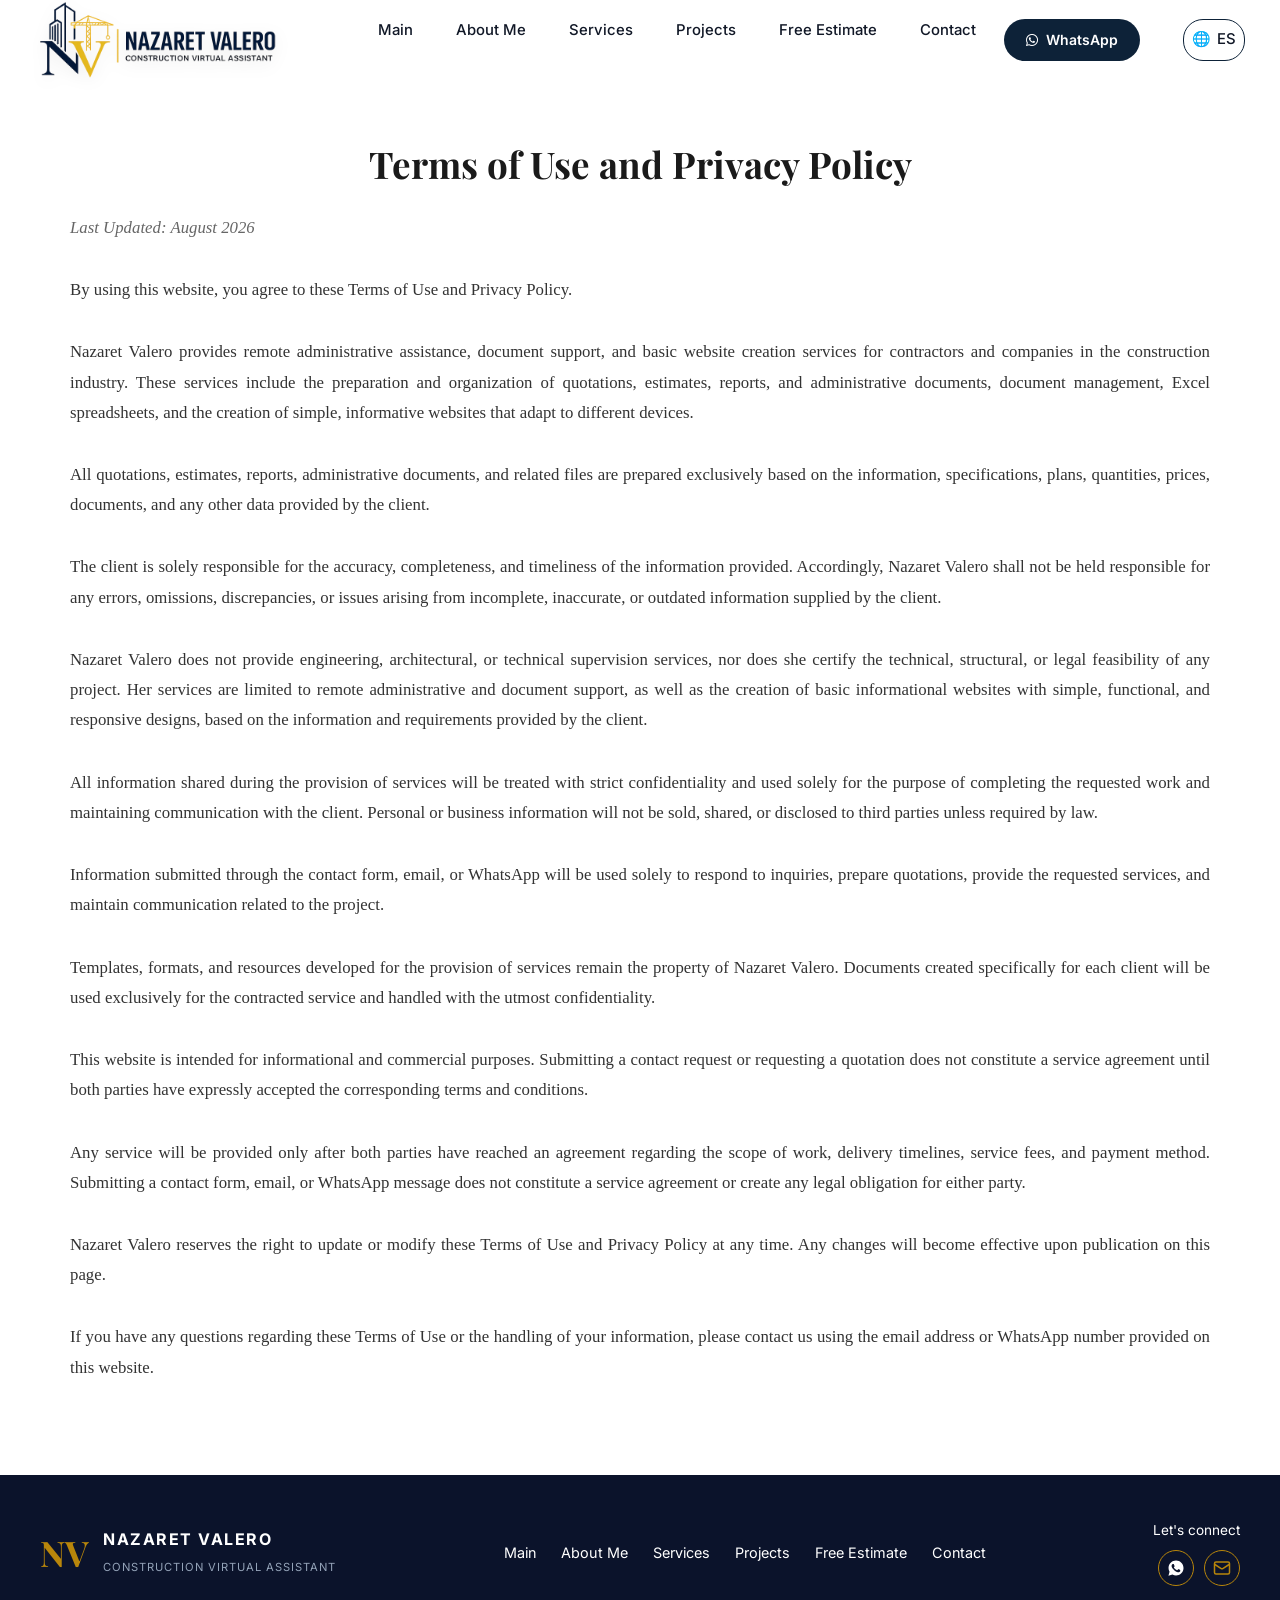
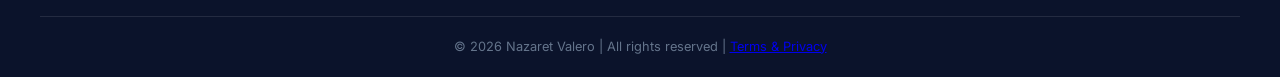
==== commit 7b514020: "Update legal-en.html" ====
--- a/legal-en.html
+++ b/legal-en.html
@@ -58,13 +58,13 @@
 
   <p>By using this website, you agree to these Terms of Use and Privacy Policy.</p>
 
-  <p>Nazaret Valero provides remote administrative and document support services for contractors and companies in the construction industry. These services include the preparation and organization of quotations, estimates, reports, administrative documents, document management, Excel spreadsheets, and other remote administrative support activities.</p>
+  <p>Nazaret Valero provides remote administrative assistance, document support, and basic website creation services for contractors and companies in the construction industry. These services include the preparation and organization of quotations, estimates, reports, and administrative documents, document management, Excel spreadsheets, and the creation of simple, informative websites that adapt to different devices.</p>
 
   <p>All quotations, estimates, reports, administrative documents, and related files are prepared exclusively based on the information, specifications, plans, quantities, prices, documents, and any other data provided by the client.</p>
 
   <p>The client is solely responsible for the accuracy, completeness, and timeliness of the information provided. Accordingly, Nazaret Valero shall not be held responsible for any errors, omissions, discrepancies, or issues arising from incomplete, inaccurate, or outdated information supplied by the client.</p>
 
-  <p>Nazaret Valero does not provide engineering, architectural, or technical supervision services, nor does she certify the technical, structural, or legal feasibility of any project. Her services are limited exclusively to remote administrative and document support, based on the information provided by the client.</p>
+  <p>Nazaret Valero does not provide engineering, architectural, or technical supervision services, nor does she certify the technical, structural, or legal feasibility of any project. Her services are limited to remote administrative and document support, as well as the creation of basic informational websites with simple, functional, and responsive designs, based on the information and requirements provided by the client.</p>
 
   <p>All information shared during the provision of services will be treated with strict confidentiality and used solely for the purpose of completing the requested work and maintaining communication with the client. Personal or business information will not be sold, shared, or disclosed to third parties unless required by law.</p>
 
--- a/Nazaret-styles.css
+++ b/Nazaret-styles.css
@@ -21,10 +21,11 @@
 
 /* 1. Barra superior con altura fija */
 .main-header {
+    position: sticky;
+    top: 0;
     z-index: 1000;
     padding: 0;
     height: 80px; /* Fijamos la altura de la barra para que no crezca */
-    position: relative;
     background-color: #ffffff; /* Ajusta al color de tu cabecera */
 }
 
@@ -866,81 +867,6 @@
   text-transform: uppercase !important;
 }
 
-.featured-content h3 {
-  font-size: 1.35rem !important;
-  color: #1b365d !important;
-  margin-bottom: 10px !important;
-  font-weight: bold !important;
-}
-
-.featured-content p {
-  font-size: 0.98rem !important;
-  color: #555555 !important;
-  max-width: 750px !important;
-  margin: 0 auto 20px auto !important;
-  line-height: 1.6 !important;
-}
-
-/* Botón azul base */
-.portfolio-btn-featured,
-.portfolio-btn-featured:visited {
-  display: inline-block !important;
-  padding: 10px 22px !important;
-  font-size: 0.95rem !important;
-  font-weight: bold !important;
-  color: #ffffff !important; /* Texto blanco siempre */
-  background-color: #1b365d !important; /* Fondo azul fijo */
-  border-radius: 6px !important;
-  text-decoration: none !important;
-  transition: color 0.25s ease, transform 0.25s ease !important;
-}
-
-
-/* Estado al pasar el cursor (Hover) */
-.portfolio-btn-featured:hover,
-a.portfolio-btn-featured:hover {
-  background-color: #1b365d !important; /* Se mantiene en el mismo azul exacto */
-  color: #a38136 !important; /* Fuerza el cambio de color del texto al dorado */
-}
-
-/* Tarjeta destacada de la página web (Con sombra estática y sin elevación) */
-.featured-project-card {
-  background-color: #ffffff !important;
-  border-radius: 12px !important;
-  padding: 35px 30px !important;
-  margin-top: 35px !important;
-  text-align: center !important;
-  border-left: 5px solid #a38136 !important; /* Borde dorado lateral */
-  position: relative !important;
-  
-  /* Sombra suave que la separa del fondo blanco */
-  box-shadow: 0 10px 30px rgba(0, 0, 0, 0.11) !important;
-}
-
-/* Responsive para dispositivos móviles (Celulares) */
-@media (max-width: 768px) {
-  
-  /* Ajustes para la tarjeta del proyecto web */
-  .featured-project-card {
-    padding: 25px 20px !important; /* Reduce el relleno interno */
-    margin-top: 25px !important;    /* Espacio superior más ajustado */
-  }
-
-  .featured-content h3 {
-    font-size: 1.2rem !important;  /* Tamaño de título cómodo para pantallas pequeñas */
-  }
-
-  .featured-content p {
-    font-size: 0.9rem !important;   /* Texto de descripción adaptado */
-    margin-bottom: 15px !important;
-  }
-
-  .portfolio-btn-featured {
-    width: 100% !important;         /* Hace que el botón ocupe todo el ancho en celular */
-    text-align: center !important;
-    padding: 12px 15px !important;  /* Un poco más de área táctil para facilitar el clic */
-  }
-}
 
 /* ==========================================
    MARCO PRINCIPAL CON EDIFICIO Y TARJETAS TRANSLÚCIDAS
@@ -1303,7 +1229,7 @@
    ========================================== */
 .contact-section {
   padding: 80px 20px;
-  background-color: #fcfbf9;
+  background-color: #f4f6f8;;
 }
 
 .contact-tag {
